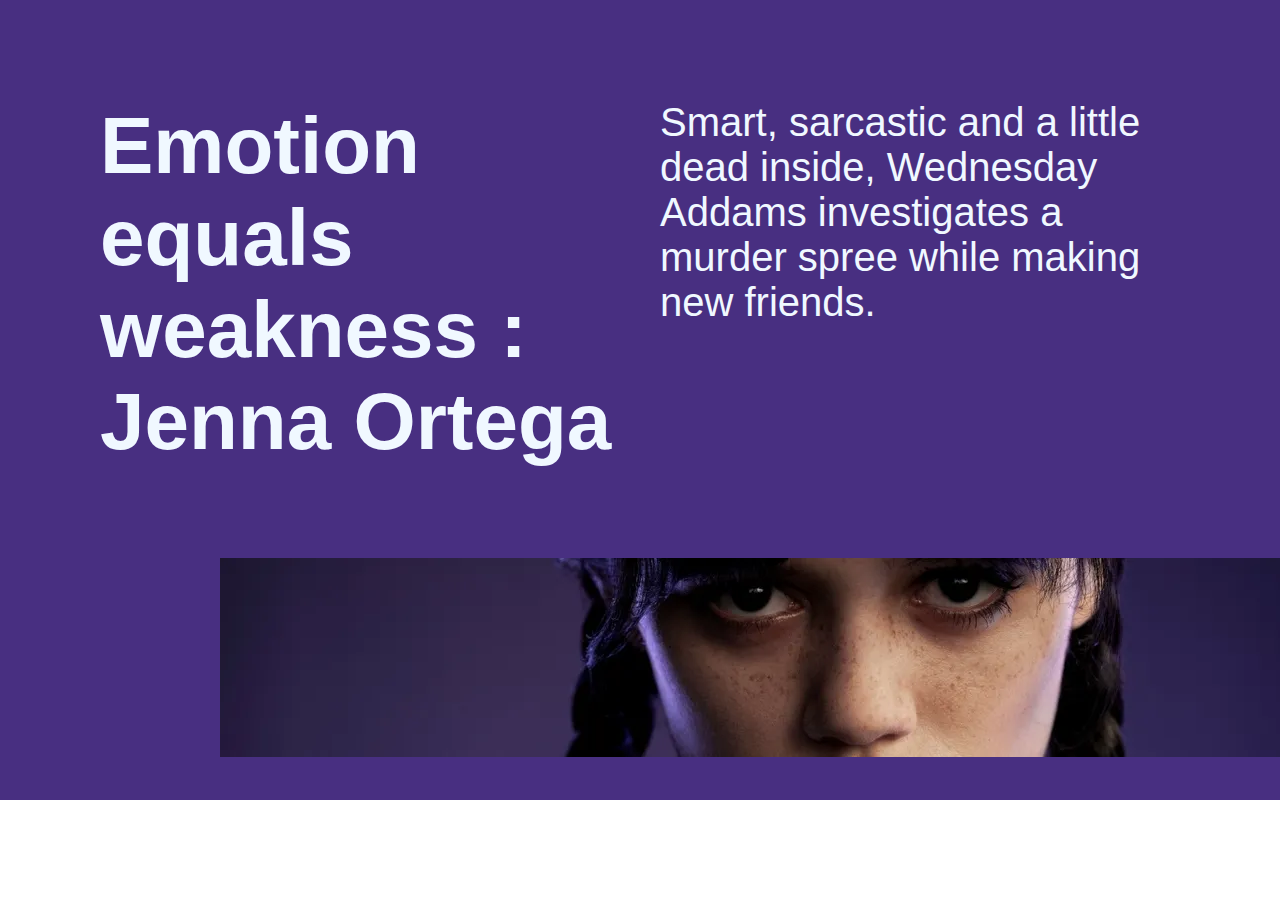
==== Workshops/Workshop 5/layout 2.html @ 82347b17 "All layouts completed" ====
<!DOCTYPE html>
<html lang="en">
<head>
    <meta charset="UTF-8">
    <meta http-equiv="X-UA-Compatible" content="IE=edge">
    <meta name="viewport" content="width=device-width, initial-scale=1.0">
    <title>Designer Binay</title>
    <link rel="stylesheet" href="layout 2.css">
</head>
<body>
    
    <div class="layout2">
    <div class="text">
        <section class="one">
            <p class="hi">Emotion equals weakness : Jenna Ortega</p>
        </section>

        <section class="two">
                <p class="bi">Smart, sarcastic and a little dead inside, Wednesday Addams investigates a murder spree while making new friends.</p>
        </section>
    </div>
    <img src="jenna.webp" alt="Wednesday Addams">
     </div>
   
</body>
</html>
---- Workshops/Workshop 5/layout 2.css ----
*{
    padding: 0;
    margin: 0;
}

.layout2{
    background-color: rgb(72, 47, 129);
    color: aliceblue;
    height: 800px;
}

.text{
    display: flex;
    padding-top: 100px;
    padding-bottom: 90px;
}

.one{
    flex: 1;
    padding-left: 100px;
    font-size: 80px;
    font-family:'Trebuchet MS', 'Lucida Sans Unicode', 'Lucida Grande', 'Lucida Sans', Arial, sans-serif;
    font-weight: bolder;
}

.two{
    flex:1;
    font-size: 40px;
    padding-left: 40px;
    padding-right: 100px;
    font-family: 'Gill Sans', 'Gill Sans MT', Calibri, 'Trebuchet MS', sans-serif;
}

img{

    padding-left: 220px;
}
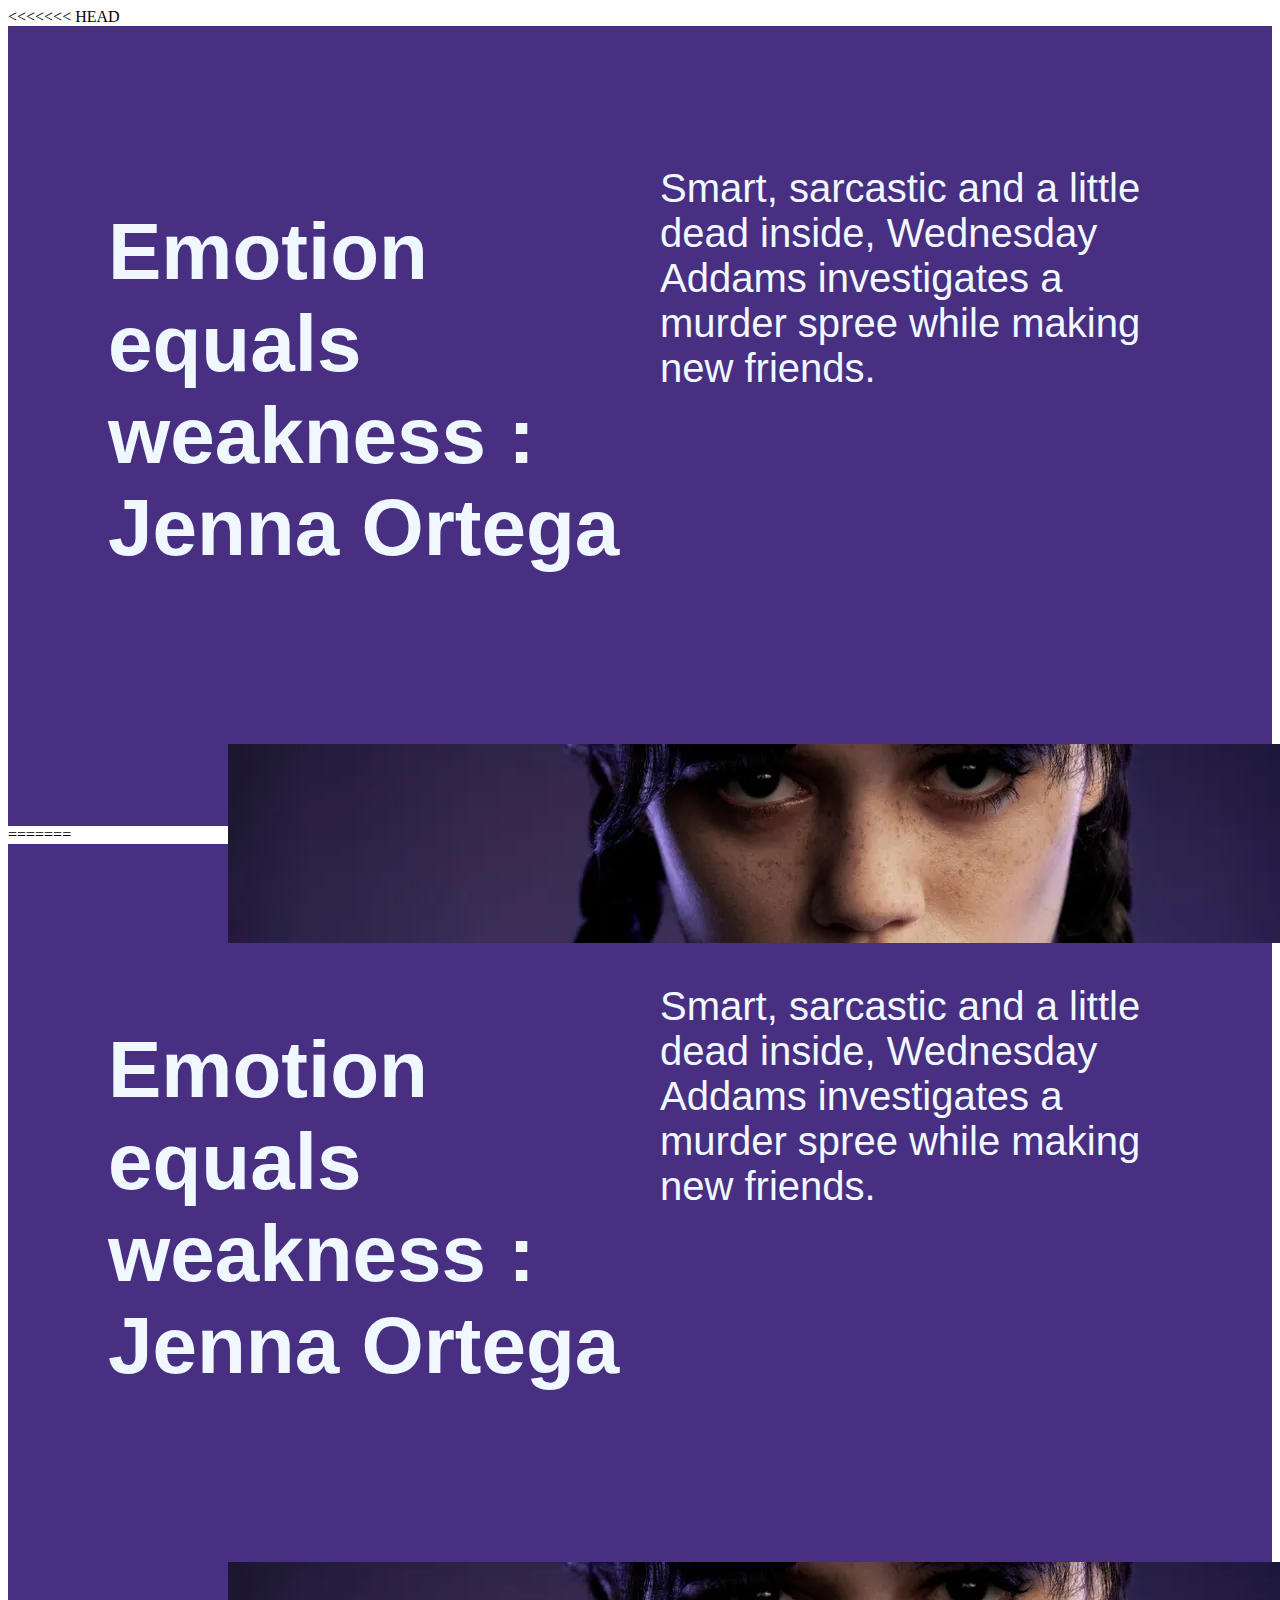
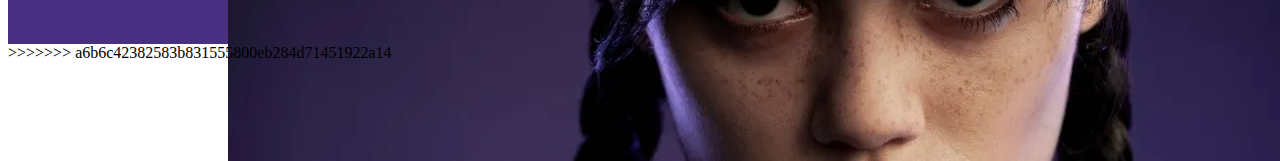
==== commit 72979d8f: "New" ====
--- a/Workshops/Workshop 5/layout 2.html
+++ b/Workshops/Workshop 5/layout 2.html
@@ -1,3 +1,4 @@
+<<<<<<< HEAD
 <!DOCTYPE html>
 <html lang="en">
 <head>
@@ -23,4 +24,31 @@
      </div>
    
 </body>
+=======
+<!DOCTYPE html>
+<html lang="en">
+<head>
+    <meta charset="UTF-8">
+    <meta http-equiv="X-UA-Compatible" content="IE=edge">
+    <meta name="viewport" content="width=device-width, initial-scale=1.0">
+    <title>Designer Binay</title>
+    <link rel="stylesheet" href="layout 2.css">
+</head>
+<body>
+    
+    <div class="layout2">
+    <div class="text">
+        <section class="one">
+            <p class="hi">Emotion equals weakness : Jenna Ortega</p>
+        </section>
+
+        <section class="two">
+                <p class="bi">Smart, sarcastic and a little dead inside, Wednesday Addams investigates a murder spree while making new friends.</p>
+        </section>
+    </div>
+    <img src="jenna.webp" alt="Wednesday Addams">
+     </div>
+   
+</body>
+>>>>>>> a6b6c42382583b831555800eb284d71451922a14
 </html>--- a/Workshops/Workshop 5/layout 2.css
+++ b/Workshops/Workshop 5/layout 2.css
@@ -1,3 +1,4 @@
+<<<<<<< HEAD
 *{
     padding: 0;
     margin: 0;
@@ -34,4 +35,42 @@
 img{
 
     padding-left: 220px;
+=======
+*{
+    padding: 0;
+    margin: 0;
+}
+
+.layout2{
+    background-color: rgb(72, 47, 129);
+    color: aliceblue;
+    height: 800px;
+}
+
+.text{
+    display: flex;
+    padding-top: 100px;
+    padding-bottom: 90px;
+}
+
+.one{
+    flex: 1;
+    padding-left: 100px;
+    font-size: 80px;
+    font-family:'Trebuchet MS', 'Lucida Sans Unicode', 'Lucida Grande', 'Lucida Sans', Arial, sans-serif;
+    font-weight: bolder;
+}
+
+.two{
+    flex:1;
+    font-size: 40px;
+    padding-left: 40px;
+    padding-right: 100px;
+    font-family: 'Gill Sans', 'Gill Sans MT', Calibri, 'Trebuchet MS', sans-serif;
+}
+
+img{
+
+    padding-left: 220px;
+>>>>>>> a6b6c42382583b831555800eb284d71451922a14
 }--- a/Workshops/Workshop 5/layout 2.css
+++ b/Workshops/Workshop 5/layout 2.css
@@ -1,3 +1,4 @@
+<<<<<<< HEAD
 *{
     padding: 0;
     margin: 0;
@@ -34,4 +35,42 @@
 img{
 
     padding-left: 220px;
+=======
+*{
+    padding: 0;
+    margin: 0;
+}
+
+.layout2{
+    background-color: rgb(72, 47, 129);
+    color: aliceblue;
+    height: 800px;
+}
+
+.text{
+    display: flex;
+    padding-top: 100px;
+    padding-bottom: 90px;
+}
+
+.one{
+    flex: 1;
+    padding-left: 100px;
+    font-size: 80px;
+    font-family:'Trebuchet MS', 'Lucida Sans Unicode', 'Lucida Grande', 'Lucida Sans', Arial, sans-serif;
+    font-weight: bolder;
+}
+
+.two{
+    flex:1;
+    font-size: 40px;
+    padding-left: 40px;
+    padding-right: 100px;
+    font-family: 'Gill Sans', 'Gill Sans MT', Calibri, 'Trebuchet MS', sans-serif;
+}
+
+img{
+
+    padding-left: 220px;
+>>>>>>> a6b6c42382583b831555800eb284d71451922a14
 }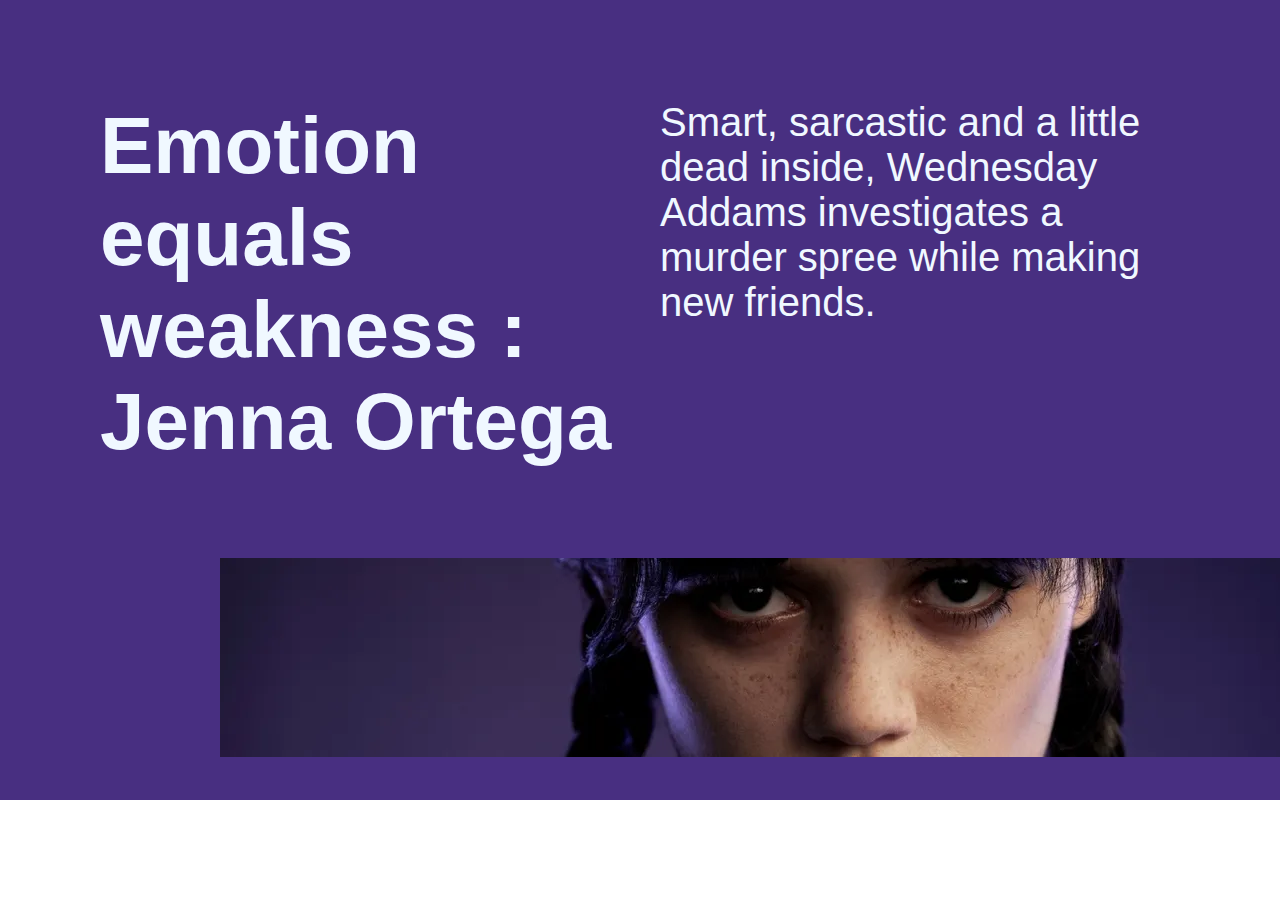
==== commit ee258079: "The initialization" ====
--- a/Workshops/Workshop 5/layout 2.html
+++ b/Workshops/Workshop 5/layout 2.html
@@ -1,4 +1,3 @@
-<<<<<<< HEAD
 <!DOCTYPE html>
 <html lang="en">
 <head>
@@ -24,31 +23,4 @@
      </div>
    
 </body>
-=======
-<!DOCTYPE html>
-<html lang="en">
-<head>
-    <meta charset="UTF-8">
-    <meta http-equiv="X-UA-Compatible" content="IE=edge">
-    <meta name="viewport" content="width=device-width, initial-scale=1.0">
-    <title>Designer Binay</title>
-    <link rel="stylesheet" href="layout 2.css">
-</head>
-<body>
-    
-    <div class="layout2">
-    <div class="text">
-        <section class="one">
-            <p class="hi">Emotion equals weakness : Jenna Ortega</p>
-        </section>
-
-        <section class="two">
-                <p class="bi">Smart, sarcastic and a little dead inside, Wednesday Addams investigates a murder spree while making new friends.</p>
-        </section>
-    </div>
-    <img src="jenna.webp" alt="Wednesday Addams">
-     </div>
-   
-</body>
->>>>>>> a6b6c42382583b831555800eb284d71451922a14
 </html>--- a/Workshops/Workshop 5/layout 2.css
+++ b/Workshops/Workshop 5/layout 2.css
@@ -1,4 +1,3 @@
-<<<<<<< HEAD
 *{
     padding: 0;
     margin: 0;
@@ -35,42 +34,4 @@
 img{
 
     padding-left: 220px;
-=======
-*{
-    padding: 0;
-    margin: 0;
-}
-
-.layout2{
-    background-color: rgb(72, 47, 129);
-    color: aliceblue;
-    height: 800px;
-}
-
-.text{
-    display: flex;
-    padding-top: 100px;
-    padding-bottom: 90px;
-}
-
-.one{
-    flex: 1;
-    padding-left: 100px;
-    font-size: 80px;
-    font-family:'Trebuchet MS', 'Lucida Sans Unicode', 'Lucida Grande', 'Lucida Sans', Arial, sans-serif;
-    font-weight: bolder;
-}
-
-.two{
-    flex:1;
-    font-size: 40px;
-    padding-left: 40px;
-    padding-right: 100px;
-    font-family: 'Gill Sans', 'Gill Sans MT', Calibri, 'Trebuchet MS', sans-serif;
-}
-
-img{
-
-    padding-left: 220px;
->>>>>>> a6b6c42382583b831555800eb284d71451922a14
 }